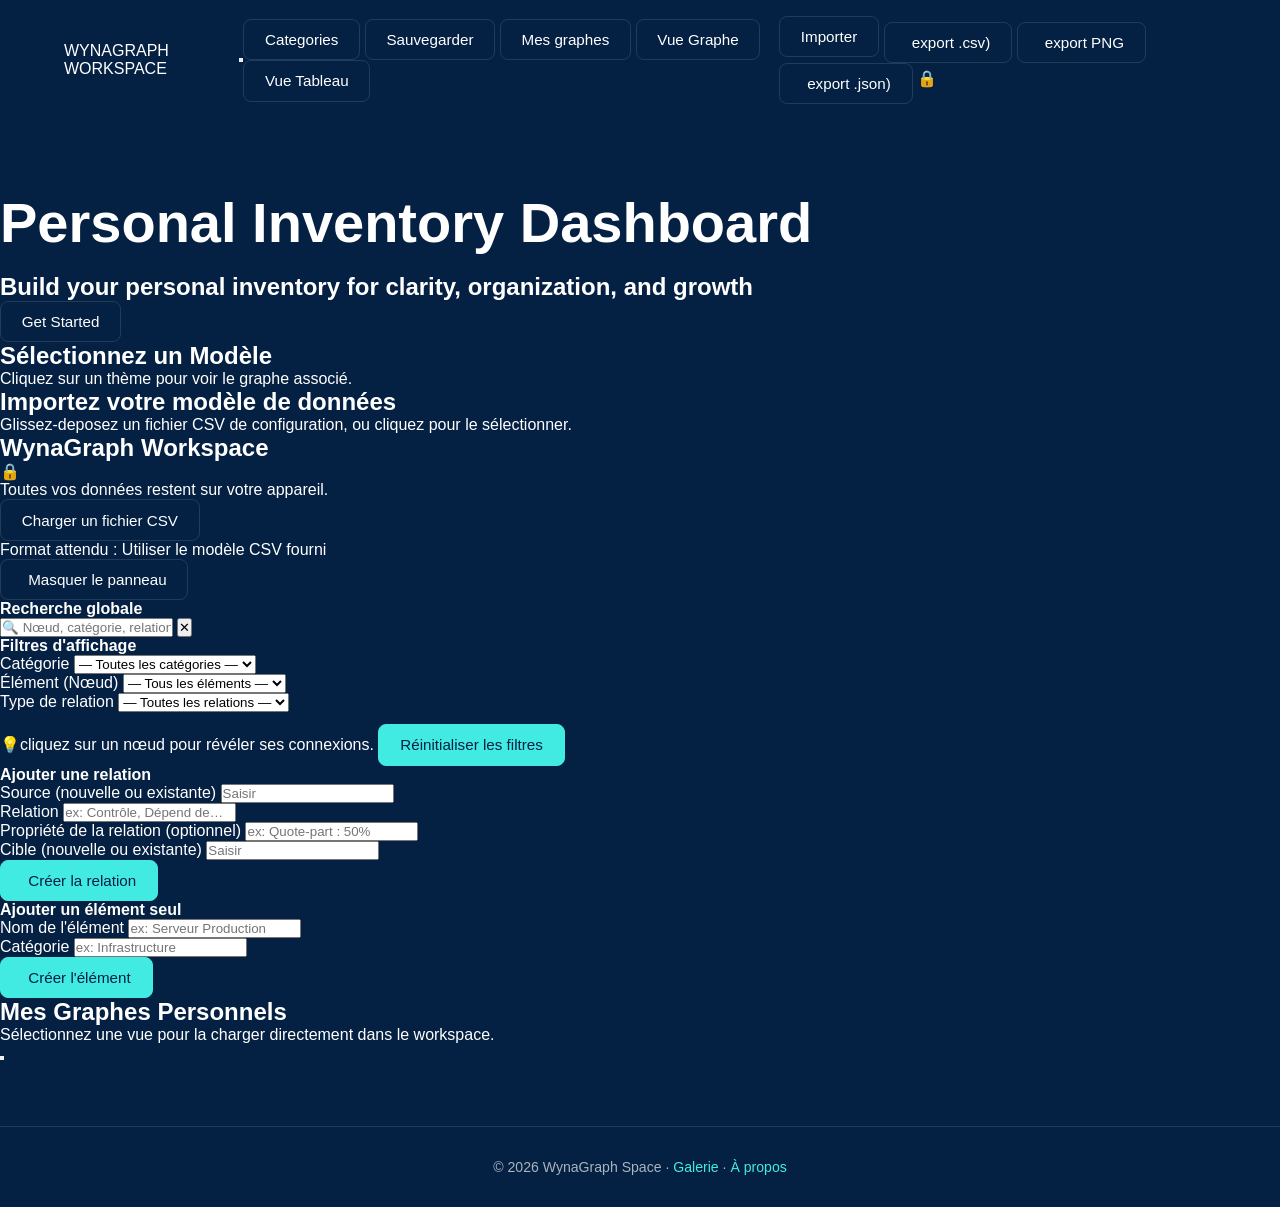
==== index.html @ 60fba0f8 "Add footer with copyright and navigation links Added footer with copyright and links to gallery and " ====
<!DOCTYPE html>
<html lang="fr">
<head>
    <meta charset="UTF-8">
    <meta name="viewport" content="width=device-width, initial-scale=1.0">
    <meta name="author" content="Roselyne Biaou">
    <meta name="description" content="WynaGraph Workspace - Outil de cartographie graphique 100% local. Importez vos fichiers Excel/CSV et visualisez vos connexions en toute confidentialité.">
    <title>Wynapgraph Workspace</title>

    <link rel="stylesheet" href="fontawesome-free-7.2.0-web/css/all.min.css">
    <link rel="stylesheet" href="styles.css">
    <link rel="icon" href="data:,">
</head>

<body>
  <datalist id="dl-source"></datalist>
  <datalist id="dl-target"></datalist>
  <datalist id="dl-relation"></datalist>
  <input type="file" id="file-input" accept=".csv" style="display: none;">

    <header>
        <nav class="nav">
            <div class="nav-group">
                <a href="#welcome" class="logo">WYNAGRAPH <span>WORKSPACE</span></a>
            </div>
            <button class="nav-hamburger" id="nav-hamburger" aria-label="Menu">
                <i class="fa-solid fa-bars"></i>
            </button>
            <div class="nav-group" id="nav-links">
                <a href="#categories" class=" btn btn-nav">Categories</a>
                <button id="btn-save-view" class=" btn btn-nav">Sauvegarder
                </button>
                <a href="#saved-views" class=" btn btn-nav">Mes graphes
                </a>
                <a href="#workspace"  id="#switch-view" class="btn btn-nav">
                <span>Vue Graphe</span></a>
                <a href="#table"  id="#switch-view" class="btn btn-nav">
                <span>Vue Tableau</span></a>
                
            </div>
            <div class="nav-group" id="nav-actions">
                <a href="#import"  class=" btn btn-cta">Importer</a>
                <button class="btn btn-cyan btn-sm" id="btn-export-csv">
                <i class="fa-solid fa-download"></i> export .csv)
                </button>
                <button class="btn btn-cyan btn-sm" onclick="exportGraphImage('png')">
                  <i class="fa-solid fa-image"></i> export PNG
                </button>
                <button class="btn btn-cyan btn-sm" id="btn-export-json">
                <i class="fa-solid fa-file-code"></i>export .json)
                </button>
                <span class="badge-local">🔒</span> 
            </div>            
        </nav>
    </header>

    <main>
       <div id="page-container"> 
        <section id="welcome"> 
            <h1 class="titre">Personal Inventory Dashboard</h1>
            <h2 class="sous_titre">Build your personal inventory for clarity, organization, and growth</h2>
            <form class="welcome_form">
              <button type="button" class=" btn btn-cta" onclick= "window.location.href='#categories';">Get Started</button>
            </form>
        </section>
        <section id="categories"> 
            <div class="header_categories">
             <h2 class="titre">Sélectionnez un <span>Modèle</span></h2>
             <p class="sous_titre">Cliquez sur un thème pour voir le graphe associé.</p>
            </div>
            <div id="RG_categories">
             <div id="grid-preset-container" class="grid-container" ></div>
            </div>    
        </section>
        <section id="import" > 
            <div class="header_import">
                <h2 class="titre">Importez votre <span>modèle de données</span></h2>
                <p class="sous_titre">Glissez-deposez un fichier CSV de configuration, ou cliquez pour le sélectionner.</p>
            </div>
            <div id="drop-zone" >
                <h2>WynaGraph Workspace</h2>
                <span class="badge-local">🔒</span> 
                <p>Toutes vos données restent sur votre appareil.</p>
                <button class=" btn btn-cta" onclick="document.getElementById('file-input').click()">Charger un fichier CSV</button>
                <br>
                <p class="hint">Format attendu : Utiliser le modèle CSV fourni</p>
            </div>
        </section> 
        <section id="workspace"> 

     
            <div class="panel-left" id="panel-left">
              <button id="toggle-panel-btn" class="btn btn-cyan btn-sm">
              <i class="fa-solid fa-bars-staggered"></i> Masquer le panneau
              </button>
              <div class="panel">
                <h4>Recherche globale</h4>
                <div class="search-wrapper">
                  <input type="text" id="search-global" class="form-control" 
                        placeholder="🔍 Nœud, catégorie, relation...">
                  <button id="search-clear" onclick="resetSearch()">✕</button>
                </div>
              
  
              </div>
              <div id="sidebar">
              <h3 id="side-title" class="texte1"></h3>
              <div id="sidebar-body"></div>
               </div>
 
              <div class="panel">
                <h4>Filtres d'affichage</h4>
                <div class="form-group">
                  <label for="f-cat">Catégorie</label>
                  <select id="f-cat" class="form-control">
                    <option value="">— Toutes les catégories —</option>
                  </select>
                </div>
                <div class="form-group">
                  <label for="f-node">Élément (Nœud)</label>
                  <select id="f-node" class="form-control" >
                    <option value="">— Tous les éléments —</option>
                  </select>
                </div>
                <div class="form-group">
                  <label for="f-rel">Type de relation</label>
                  <select id="f-rel" class="form-control" >
                    <option value="">— Toutes les relations —</option>
                  </select>
                </div>
                <span class="info-text">💡cliquez sur un nœud pour révéler ses connexions.</span>
                <button class="btn btn-primary btn-full" style="margin-top:12px;" onclick="resetFilters()">
                  Réinitialiser les filtres
                </button>
              </div>
            
  
              <div class="panel">
                <h4>Ajouter une relation</h4>
                <div class="form-group">
                  <label for="add-src">Source (nouvelle ou existante)</label>
                  <input type="text" id="add-src" class="form-control" list="dl-source" placeholder="Saisir ">
                </div>
                <div class="form-group">
                  <label for="add-rel">Relation</label>
                  <input type="text" id="add-rel" class="form-control" list="dl-relation" placeholder="ex: Contrôle, Dépend de…">
                </div>
                <div class="form-group">
                  <label for="add-prop-rel">Propriété de la relation (optionnel)</label>
                  <input type="text" id="add-prop-rel" class="form-control" placeholder="ex: Quote-part : 50%">
                </div>
                <div class="form-group">
                  <label for="add-tgt">Cible (nouvelle ou existante)</label>
                  <input type="text" id="add-tgt" class="form-control" list="dl-target" placeholder="Saisir">
                </div>
                <button class="btn btn-primary btn-full" onclick="createRelation()">
                  <i class="fa-solid fa-plus"></i> Créer la relation
                </button>
              </div>

              <div class="panel">
                <h4>Ajouter un élément seul</h4>
                <div class="form-group">
                  <label for="add-node-name">Nom de l'élément</label>
                  <input type="text" id="add-node-name" class="form-control" placeholder="ex: Serveur Production">
                </div>
                <div class="form-group">
                  <label for="add-node-cat">Catégorie</label>
                  <input type="text" id="add-node-cat" class="form-control" placeholder="ex: Infrastructure">
                </div>
                <button class="btn btn-primary btn-full" onclick="createNode()">
                  <i class="fa-solid fa-plus"></i> Créer l'élément
                </button>
              </div>     
              </div>
          
            <div id="graph-container"></div>          
        </section>
          
          
        <section id="table" class="data-table">
        </section>
        <section id="saved-views">
          <div class="header_saves-views">
            <h2 class="titre"><i class="fa-solid fa-folder-open"></i> Mes Graphes<span> Personnels</span></h2>
            <p class="sous_titre">Sélectionnez une vue pour la charger directement dans le workspace.</p>
          </div>
          <div id="saved-graphs">
             <div id="grid-user-container" class="grid-container" ></div>
          </div>
        </section>
       </div> 
        
  
                <dialog id="paywall-modal" class="modal-overlay">
                    <div class="modal-content panel-glass">
                        <i class="fa-solid fa-crown"></i>
                        <h3>Document modèle Requis</h3>
                        <p>Importez un fichier CSV/Excel pour générer une cartographie sur mesure.</p>
                        
                        <a href="#import"  class="btn btn-cta" id="btn-close-trigger">🚀 Importer un fichier    
                        </a>
                        <a href="#categories" class="btn btn-cta" id="btn-return-trigger">Retour à la démo</a>
                    </div>
                </dialog> 
                <!-- Overlay drawer mobile -->
                <div class="drawer-overlay" id="drawer-overlay"></div>

                <!-- Bouton flottant mobile -->
                <button id="btn-open-panel" aria-label="Ouvrir le panneau">
                  <i class="fa-solid fa-sliders"></i>
                </button>
    </main>
       
    <footer>
    © 2026 WynaGraph Space ·
    <a href="https://mydigitalboards.github.io/Wynagraph_Space/galerie.html" style="color:var(--cyan)">Galerie</a> ·
    <a href="https://mydigitalboards.github.io/Wynagraph_Space/a-propos.html" style="color:var(--cyan)">À propos</a>
  </footer>
    <div id="toast"></div>
    <script type="text/javascript" src="vis-network.min.js"></script>
    <script src="Sortable.min.js"></script>
    <script src="templates.js"></script>
    <script src="app.js" defer></script>
    
</body>
</html>
---- styles.css ----
/* WynaGraph — vanilla CSS */
:root {
  --background: #042042;
  --foreground: #ffffff;
  --surface: rgba(29, 54, 85, 0.6);
  --tile: #142a45;
  --cyan: #42ebe2;
  --accent: #0dbac1;
  --muted: #1d3655;
  --muted-foreground: #aab4c0;
  --border: rgba(255, 255, 255, 0.12);
  --glow-cyan: 0 0 14px 2px rgba(66, 235, 226, 0.4);
  --shadow-tile: 0 8px 32px rgba(0, 0, 0, 0.4);
  --gradient-hero: radial-gradient(ellipse at 20% 0%, rgba(66, 235, 226, 0.15), transparent 50%),
    radial-gradient(ellipse at 80% 100%, rgba(13, 186, 193, 0.12), transparent 50%);
}

* { box-sizing: border-box; margin: 0; padding: 0; }
html, body {
  background: var(--background);
  color: var(--foreground);
  font-family: "Inter", -apple-system, BlinkMacSystemFont, sans-serif;
  -webkit-font-smoothing: antialiased;
  min-height: 100%;
}
a { color: inherit; text-decoration: none; }
img { max-width: 100%; display: block; }

/* Header */
.site-header {
  position: fixed; top: 0; left: 0; right: 0; z-index: 50;
  background: rgba(4, 32, 66, 0.85);
  backdrop-filter: blur(12px);
  border-bottom: 1px solid var(--border);
  box-shadow: 0 1px 0 rgba(62, 217, 222, 0.15);
}
.nav {
  max-width: 1200px; margin: 0 auto;
  padding: 1rem 1.5rem;
  display: flex; align-items: center; justify-content: space-between;
}
.brand { font-weight: 600; letter-spacing: 0.02em; font-size: 1.1rem; }
.brand .dot { color: var(--cyan); }
.nav-links { display: flex; gap: 1.5rem; font-size: 0.9rem; color: var(--muted-foreground); }
.nav-links a:hover { color: var(--cyan); }

main { padding-top: 4.5rem; }

/* Hero */
.hero {
  background: var(--gradient-hero);
  padding: 5rem 1.5rem 3rem;
  text-align: center;
}
.hero-inner { max-width: 900px; margin: 0 auto; }
.eyebrow {
  display: inline-block;
  font-size: 0.75rem; text-transform: uppercase; letter-spacing: 0.2em;
  color: var(--cyan); margin-bottom: 1.2rem;
}
h1 {
  font-size: clamp(2rem, 5vw, 3.5rem);
  font-weight: 600; line-height: 1.1; margin-bottom: 1.2rem;
}
h1 .accent { color: var(--cyan); }
.lead {
  font-size: 1.1rem; color: var(--muted-foreground);
  max-width: 640px; margin: 0 auto 2rem;
}
.btns { display: flex; gap: 0.8rem; justify-content: center; flex-wrap: wrap; }
.btn {
  display: inline-flex; align-items: center; gap: 0.4rem;
  padding: 0.7rem 1.3rem; border-radius: 8px;
  font-size: 0.95rem; font-weight: 500;
  border: 1px solid var(--border); transition: all .2s;
  cursor: pointer; background: transparent; color: var(--foreground);
}
.btn-primary { background: var(--cyan); color: #042042; border-color: var(--cyan); }
.btn-primary:hover { box-shadow: var(--glow-cyan); transform: translateY(-1px); }
.btn-ghost:hover { border-color: var(--cyan); color: var(--cyan); }

/* Sections */
.section { max-width: 1200px; margin: 0 auto; padding: 4rem 1.5rem; }
.section-title { font-size: 1.8rem; font-weight: 600; margin-bottom: 0.5rem; }
.section-sub { color: var(--muted-foreground); margin-bottom: 2rem; }

/* Grid */
.grid {
  display: grid; gap: 1.25rem;
  grid-template-columns: repeat(auto-fill, minmax(320px, 1fr));
}
.card {
  background: var(--surface);
  border: 1px solid var(--border);
  border-radius: 14px;
  overflow: hidden;
  transition: all .25s;
  display: flex; flex-direction: column;
}
.card:hover {
  border-color: rgba(66, 235, 226, 0.5);
  box-shadow: var(--shadow-tile), var(--glow-cyan);
  transform: translateY(-2px);
}
.card-thumb { height: 200px; background: var(--tile); position: relative; }
.card-body { padding: 1.2rem 1.3rem 1.4rem; }
.card-cat {
  font-size: 0.7rem; text-transform: uppercase; letter-spacing: 0.15em;
  color: var(--cyan); margin-bottom: 0.4rem;
}
.card-title { font-size: 1.15rem; font-weight: 600; margin-bottom: 0.4rem; }
.card-desc { color: var(--muted-foreground); font-size: 0.92rem; line-height: 1.5; }

/* Detail page */
.detail-grid {
  display: grid;
  grid-template-columns: 1fr 320px;
  gap: 1.5rem;
}
@media (max-width: 900px) { .detail-grid { grid-template-columns: 1fr; } }
.graph-frame {
  background: var(--tile);
  border: 1px solid var(--border);
  border-radius: 14px;
  height: 620px;
  overflow: hidden;
  position: relative;
}
.sidebar {
  background: var(--surface);
  border: 1px solid var(--border);
  border-radius: 14px;
  padding: 1.3rem;
  font-size: 0.92rem;
}
.sidebar h3 { font-size: 1rem; margin-bottom: 0.8rem; color: var(--cyan); }
.sidebar ul { list-style: none; }
.sidebar li {
  padding: 0.5rem 0;
  border-bottom: 1px solid var(--border);
  color: var(--muted-foreground);
}
.sidebar li:last-child { border-bottom: none; }
.stats { display: flex; gap: 1.5rem; margin-top: 1rem; color: var(--muted-foreground); font-size: 0.88rem; }
.stats strong { color: var(--foreground); display: block; font-size: 1.4rem; }

/* About / readme */
.readme h2 { font-size: 1.4rem; margin: 2.2rem 0 0.8rem; color: var(--cyan); }
.readme p { color: var(--muted-foreground); line-height: 1.7; margin-bottom: 1rem; }
.readme ul { margin: 0 0 1rem 1.5rem; color: var(--muted-foreground); line-height: 1.8; }
.steps { display: grid; gap: 1rem; grid-template-columns: repeat(auto-fit, minmax(240px, 1fr)); margin: 1.5rem 0; }
.step {
  background: var(--surface); border: 1px solid var(--border); border-radius: 12px;
  padding: 1.2rem;
}
.step-num {
  display: inline-block; width: 32px; height: 32px; border-radius: 50%;
  background: var(--cyan); color: #042042; font-weight: 600;
  text-align: center; line-height: 32px; margin-bottom: 0.6rem;
}
table.fmt {
  width: 100%; border-collapse: collapse; margin: 1rem 0;
  background: var(--surface); border-radius: 8px; overflow: hidden;
}
table.fmt th, table.fmt td {
  padding: 0.7rem 1rem; text-align: left; border-bottom: 1px solid var(--border);
  font-size: 0.92rem;
}
table.fmt th { background: var(--muted); color: var(--cyan); }
table.fmt td { color: var(--muted-foreground); }

/* Footer */
footer {
  border-top: 1px solid var(--border);
  margin-top: 4rem; padding: 2rem 1.5rem;
  text-align: center; color: var(--muted-foreground); font-size: 0.88rem;
}

.back-link { color: var(--cyan); font-size: 0.9rem; display: inline-block; margin-bottom: 1rem; }
.back-link:hover { text-decoration: underline; }
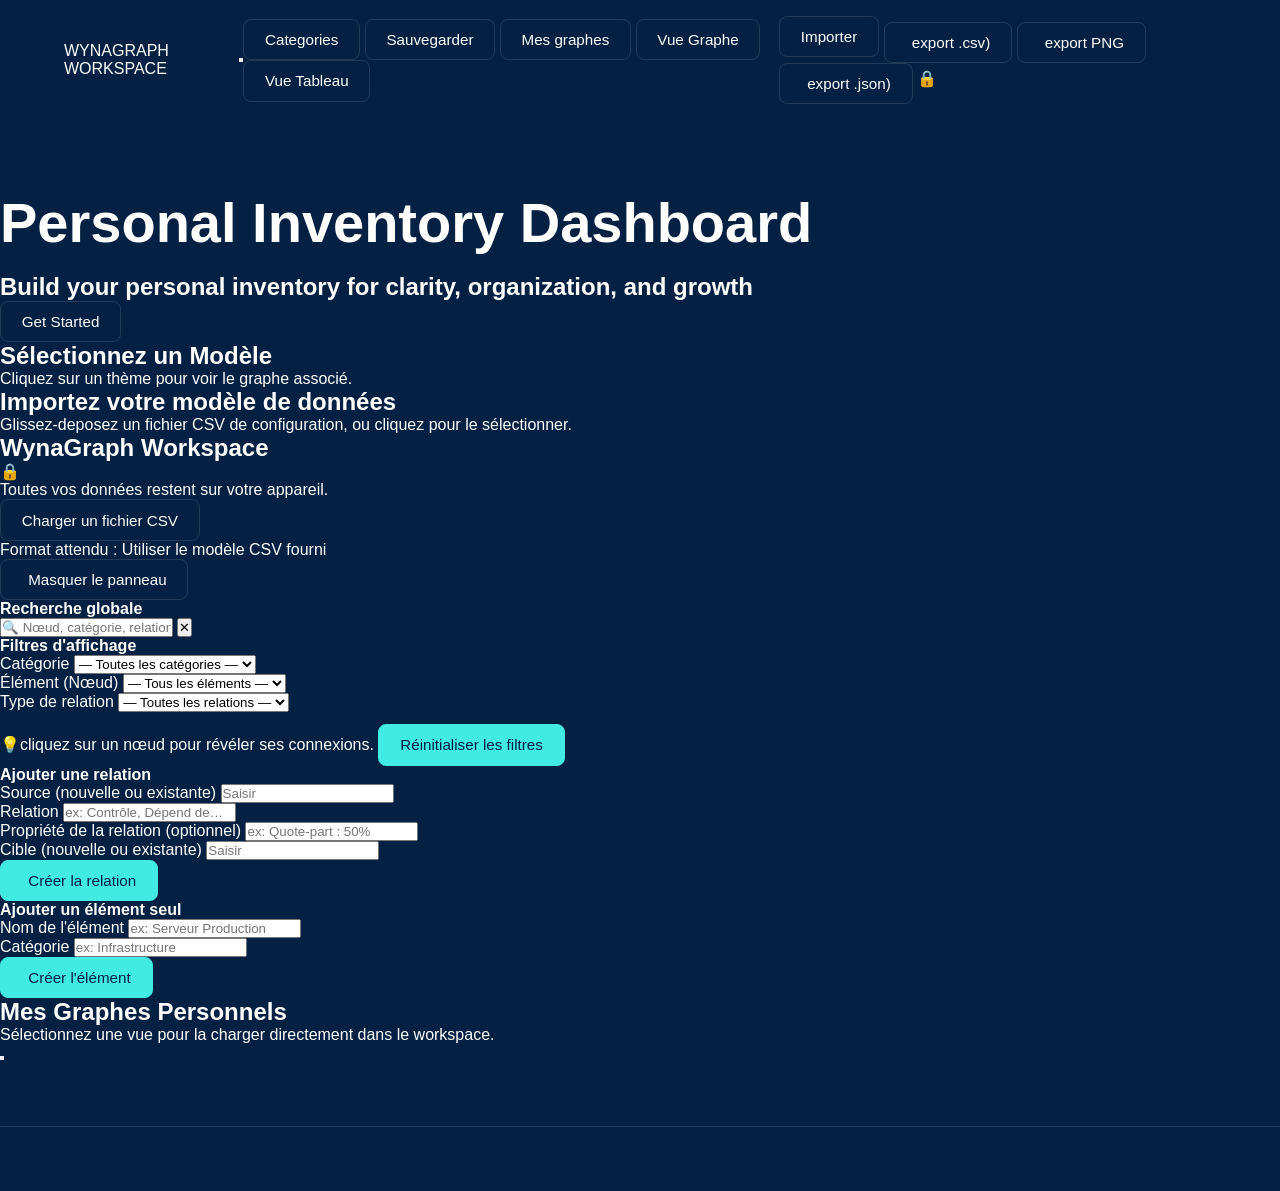
==== commit c3e77608: "Update index.html" ====
--- a/index.html
+++ b/index.html
@@ -213,9 +213,6 @@
     </main>
        
     <footer>
-    © 2026 WynaGraph Space ·
-    <a href="https://mydigitalboards.github.io/Wynagraph_Space/galerie.html" style="color:var(--cyan)">Galerie</a> ·
-    <a href="https://mydigitalboards.github.io/Wynagraph_Space/a-propos.html" style="color:var(--cyan)">À propos</a>
   </footer>
     <div id="toast"></div>
     <script type="text/javascript" src="vis-network.min.js"></script>
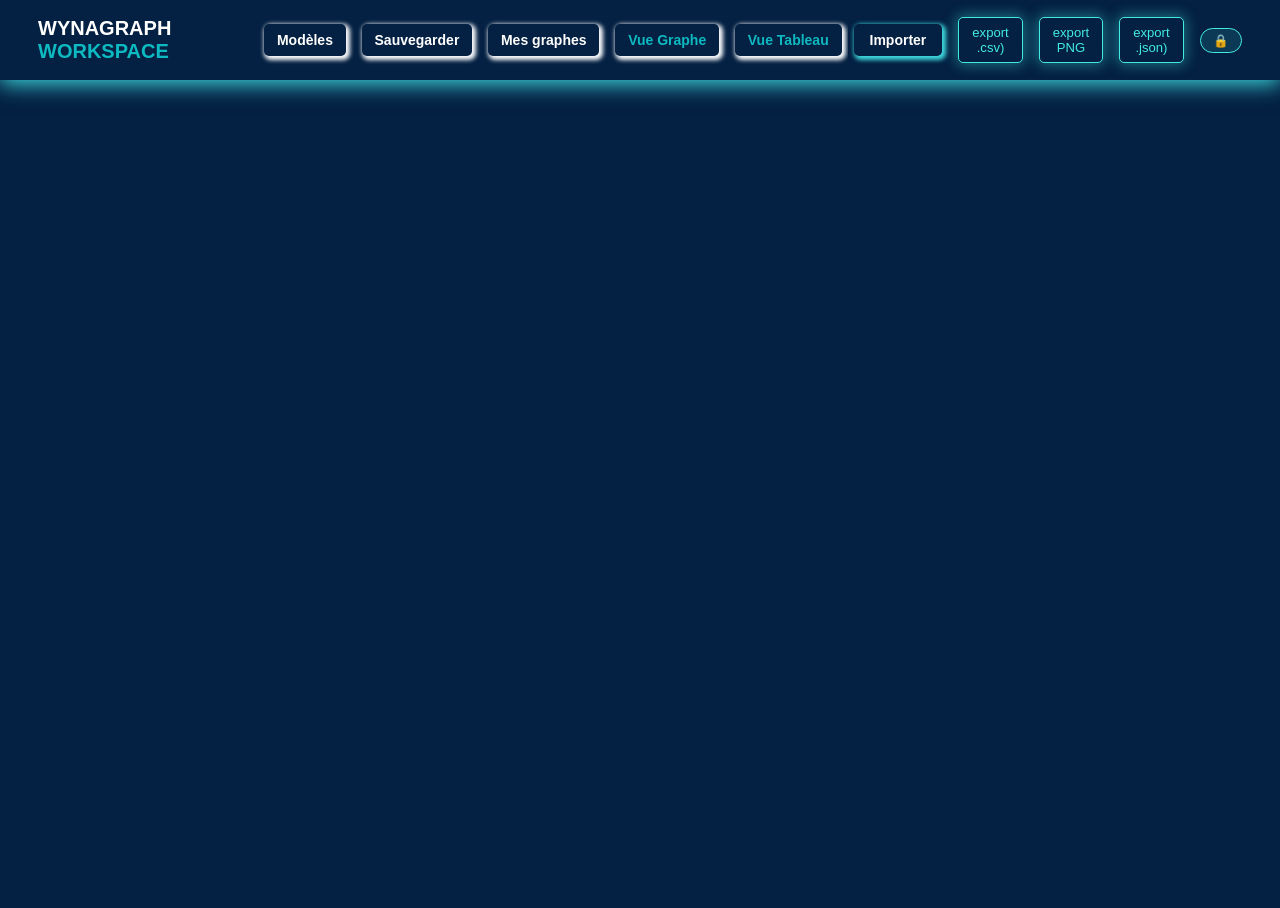
==== commit f4eabe69: "Fix : Panel left section visibility" ====
--- a/index.html
+++ b/index.html
@@ -27,7 +27,7 @@
                 <i class="fa-solid fa-bars"></i>
             </button>
             <div class="nav-group" id="nav-links">
-                <a href="#categories" class=" btn btn-nav">Categories</a>
+                <a href="#categories" class=" btn btn-nav">Modèles</a>
                 <button id="btn-save-view" class=" btn btn-nav">Sauvegarder
                 </button>
                 <a href="#saved-views" class=" btn btn-nav">Mes graphes
@@ -100,13 +100,11 @@
                         placeholder="🔍 Nœud, catégorie, relation...">
                   <button id="search-clear" onclick="resetSearch()">✕</button>
                 </div>
-              
-  
               </div>
               <div id="sidebar">
-              <h3 id="side-title" class="texte1"></h3>
-              <div id="sidebar-body"></div>
-               </div>
+               <h3 id="side-title" class="texte1"></h3>
+               <div id="sidebar-body"></div>
+              </div>
  
               <div class="panel">
                 <h4>Filtres d'affichage</h4>
@@ -134,7 +132,6 @@
                 </button>
               </div>
             
-  
               <div class="panel">
                 <h4>Ajouter une relation</h4>
                 <div class="form-group">
@@ -213,7 +210,8 @@
     </main>
        
     <footer>
-  </footer>
+     
+    </footer>
     <div id="toast"></div>
     <script type="text/javascript" src="vis-network.min.js"></script>
     <script src="Sortable.min.js"></script>
--- a/styles.css
+++ b/styles.css
@@ -1,180 +1,1072 @@
-/* WynaGraph — vanilla CSS */
-:root {
-  --background: #042042;
-  --foreground: #ffffff;
-  --surface: rgba(29, 54, 85, 0.6);
-  --tile: #142a45;
-  --cyan: #42ebe2;
-  --accent: #0dbac1;
-  --muted: #1d3655;
-  --muted-foreground: #aab4c0;
-  --border: rgba(255, 255, 255, 0.12);
-  --glow-cyan: 0 0 14px 2px rgba(66, 235, 226, 0.4);
-  --shadow-tile: 0 8px 32px rgba(0, 0, 0, 0.4);
-  --gradient-hero: radial-gradient(ellipse at 20% 0%, rgba(66, 235, 226, 0.15), transparent 50%),
-    radial-gradient(ellipse at 80% 100%, rgba(13, 186, 193, 0.12), transparent 50%);
-}
-
-* { box-sizing: border-box; margin: 0; padding: 0; }
-html, body {
-  background: var(--background);
-  color: var(--foreground);
-  font-family: "Inter", -apple-system, BlinkMacSystemFont, sans-serif;
-  -webkit-font-smoothing: antialiased;
-  min-height: 100%;
-}
-a { color: inherit; text-decoration: none; }
-img { max-width: 100%; display: block; }
-
-/* Header */
-.site-header {
-  position: fixed; top: 0; left: 0; right: 0; z-index: 50;
-  background: rgba(4, 32, 66, 0.85);
-  backdrop-filter: blur(12px);
-  border-bottom: 1px solid var(--border);
-  box-shadow: 0 1px 0 rgba(62, 217, 222, 0.15);
-}
-.nav {
-  max-width: 1200px; margin: 0 auto;
-  padding: 1rem 1.5rem;
-  display: flex; align-items: center; justify-content: space-between;
-}
-.brand { font-weight: 600; letter-spacing: 0.02em; font-size: 1.1rem; }
-.brand .dot { color: var(--cyan); }
-.nav-links { display: flex; gap: 1.5rem; font-size: 0.9rem; color: var(--muted-foreground); }
-.nav-links a:hover { color: var(--cyan); }
-
-main { padding-top: 4.5rem; }
-
-/* Hero */
-.hero {
-  background: var(--gradient-hero);
-  padding: 5rem 1.5rem 3rem;
-  text-align: center;
-}
-.hero-inner { max-width: 900px; margin: 0 auto; }
-.eyebrow {
-  display: inline-block;
-  font-size: 0.75rem; text-transform: uppercase; letter-spacing: 0.2em;
-  color: var(--cyan); margin-bottom: 1.2rem;
-}
-h1 {
-  font-size: clamp(2rem, 5vw, 3.5rem);
-  font-weight: 600; line-height: 1.1; margin-bottom: 1.2rem;
-}
-h1 .accent { color: var(--cyan); }
-.lead {
-  font-size: 1.1rem; color: var(--muted-foreground);
-  max-width: 640px; margin: 0 auto 2rem;
-}
-.btns { display: flex; gap: 0.8rem; justify-content: center; flex-wrap: wrap; }
-.btn {
-  display: inline-flex; align-items: center; gap: 0.4rem;
-  padding: 0.7rem 1.3rem; border-radius: 8px;
-  font-size: 0.95rem; font-weight: 500;
-  border: 1px solid var(--border); transition: all .2s;
-  cursor: pointer; background: transparent; color: var(--foreground);
-}
-.btn-primary { background: var(--cyan); color: #042042; border-color: var(--cyan); }
-.btn-primary:hover { box-shadow: var(--glow-cyan); transform: translateY(-1px); }
-.btn-ghost:hover { border-color: var(--cyan); color: var(--cyan); }
-
-/* Sections */
-.section { max-width: 1200px; margin: 0 auto; padding: 4rem 1.5rem; }
-.section-title { font-size: 1.8rem; font-weight: 600; margin-bottom: 0.5rem; }
-.section-sub { color: var(--muted-foreground); margin-bottom: 2rem; }
-
-/* Grid */
-.grid {
-  display: grid; gap: 1.25rem;
-  grid-template-columns: repeat(auto-fill, minmax(320px, 1fr));
-}
-.card {
-  background: var(--surface);
-  border: 1px solid var(--border);
-  border-radius: 14px;
-  overflow: hidden;
-  transition: all .25s;
-  display: flex; flex-direction: column;
-}
-.card:hover {
-  border-color: rgba(66, 235, 226, 0.5);
-  box-shadow: var(--shadow-tile), var(--glow-cyan);
-  transform: translateY(-2px);
-}
-.card-thumb { height: 200px; background: var(--tile); position: relative; }
-.card-body { padding: 1.2rem 1.3rem 1.4rem; }
-.card-cat {
-  font-size: 0.7rem; text-transform: uppercase; letter-spacing: 0.15em;
-  color: var(--cyan); margin-bottom: 0.4rem;
-}
-.card-title { font-size: 1.15rem; font-weight: 600; margin-bottom: 0.4rem; }
-.card-desc { color: var(--muted-foreground); font-size: 0.92rem; line-height: 1.5; }
-
-/* Detail page */
-.detail-grid {
-  display: grid;
-  grid-template-columns: 1fr 320px;
-  gap: 1.5rem;
-}
-@media (max-width: 900px) { .detail-grid { grid-template-columns: 1fr; } }
-.graph-frame {
-  background: var(--tile);
-  border: 1px solid var(--border);
-  border-radius: 14px;
-  height: 620px;
-  overflow: hidden;
-  position: relative;
-}
-.sidebar {
-  background: var(--surface);
-  border: 1px solid var(--border);
-  border-radius: 14px;
-  padding: 1.3rem;
-  font-size: 0.92rem;
-}
-.sidebar h3 { font-size: 1rem; margin-bottom: 0.8rem; color: var(--cyan); }
-.sidebar ul { list-style: none; }
-.sidebar li {
-  padding: 0.5rem 0;
-  border-bottom: 1px solid var(--border);
-  color: var(--muted-foreground);
-}
-.sidebar li:last-child { border-bottom: none; }
-.stats { display: flex; gap: 1.5rem; margin-top: 1rem; color: var(--muted-foreground); font-size: 0.88rem; }
-.stats strong { color: var(--foreground); display: block; font-size: 1.4rem; }
-
-/* About / readme */
-.readme h2 { font-size: 1.4rem; margin: 2.2rem 0 0.8rem; color: var(--cyan); }
-.readme p { color: var(--muted-foreground); line-height: 1.7; margin-bottom: 1rem; }
-.readme ul { margin: 0 0 1rem 1.5rem; color: var(--muted-foreground); line-height: 1.8; }
-.steps { display: grid; gap: 1rem; grid-template-columns: repeat(auto-fit, minmax(240px, 1fr)); margin: 1.5rem 0; }
-.step {
-  background: var(--surface); border: 1px solid var(--border); border-radius: 12px;
-  padding: 1.2rem;
-}
-.step-num {
-  display: inline-block; width: 32px; height: 32px; border-radius: 50%;
-  background: var(--cyan); color: #042042; font-weight: 600;
-  text-align: center; line-height: 32px; margin-bottom: 0.6rem;
-}
-table.fmt {
-  width: 100%; border-collapse: collapse; margin: 1rem 0;
-  background: var(--surface); border-radius: 8px; overflow: hidden;
-}
-table.fmt th, table.fmt td {
-  padding: 0.7rem 1rem; text-align: left; border-bottom: 1px solid var(--border);
-  font-size: 0.92rem;
-}
-table.fmt th { background: var(--muted); color: var(--cyan); }
-table.fmt td { color: var(--muted-foreground); }
-
-/* Footer */
-footer {
-  border-top: 1px solid var(--border);
-  margin-top: 4rem; padding: 2rem 1.5rem;
-  text-align: center; color: var(--muted-foreground); font-size: 0.88rem;
-}
-
-.back-link { color: var(--cyan); font-size: 0.9rem; display: inline-block; margin-bottom: 1rem; }
-.back-link:hover { text-decoration: underline; }
+:root 
+{
+    --background: #042042;      
+    --wireframe: #2e588a;  
+    --secondary_900:#0A9196 ;
+    --primaru_700: #1D3655; 
+    --Primary_800:#1D3655;
+    --base_shadow: #FBFCFE;
+    --Primary_contrast:#ffffff;
+    --secondary_700: #3ed9de;
+    --secondary_800:#0dbac1;
+    --color_tile: #142a45d9;
+    --backgroud_tile:#0e2644fa;
+    --font_default: 'Inter', -apple-system, BlinkMacSystemFont, sans-serif;
+    --glow_white: 0px 0px 12px 2px rgba(255, 255, 255, 0.2);
+    --glow_cyan: 0px 0px 14px 2px rgba(66, 235, 226, 0.4);
+    --glass_border: 1px solid rgba(255, 255, 255, 0.12);
+    --color_surface: rgba(29, 54, 85, 0.6); 
+    --color_primary: #364D68;            
+    --color_cyan: #42ebe2;               
+    --color_text_main: #FFFFFF;          
+    --color_text_muted: #AAB4C0;     
+    --color_danger: #e05454;            
+}
+
+
+@font-face {
+  font-family: 'Inter';
+  src: url('fonts/inter-400.woff2') format('woff2');
+  font-weight: 400;
+  font-display: swap;
+}
+@font-face {
+  font-family: 'Inter';
+  src: url('fonts/inter-500.woff2') format('woff2');
+  font-weight: 500;
+  font-display: swap;
+}
+@font-face {
+  font-family: 'Inter';
+  src: url('fonts/inter-700.woff2') format('woff2');
+  font-weight: 700;
+  font-display: swap;
+}
+@font-face {
+  font-family: 'Inter';
+  src: url('webfonts/fa-solid-900.woff2') format('woff2');
+  font-weight: 900;
+  font-display: normal;
+}
+
+html {
+  height: 100%;
+  margin: 0;
+  scroll-behavior: smooth;
+  background-color: #042042;
+  font-family: var(--font_default);
+  font-style: var(--color_text_main);
+}
+
+body {
+    display: flex;
+    flex-direction: column;
+}
+
+/* Le main prend tout l'espace disponible */
+main {
+    flex: 1;
+    display: flex;
+    flex-direction: column;
+}
+
+h3 {
+  font-family: var(--font_default);
+  font-size: 16px;
+  color: #ffffff;
+}
+
+/* BARRE DE NAVIGATION */
+.nav {
+  position: fixed;  
+  top: 0;              
+  left: 0;
+  display: flex;
+  flex-direction: row;
+  justify-content: space-between; 
+  align-items: center;
+  min-height: clamp(60px, 8vh, 80px);
+  width: 100%;
+  box-sizing: border-box;
+  padding: 0 clamp(8px, 3vw, 32px); 
+  box-shadow: 0 4px 20px  var(--secondary_700); 
+  background-color: var(--background);
+  z-index:999;
+}
+
+.nav-group{
+  display: flex;
+  flex-direction: row;  
+  justify-content: left;
+  align-self: flex-start; 
+  align-items: center;
+  height: 80px;
+  padding: 0px 6px;
+  gap: 16px;
+  background-color:var(--background);
+  box-sizing: border-box;
+}
+
+.logo {
+  font-family:var(--font_default);
+  font-size: clamp(14px, 2vw, 20px);
+  font-weight: 700;                 
+  color: #FFFFFF;                  
+  cursor: pointer;                 
+  user-select: none;                
+  text-decoration: none; 
+}
+
+.sidebar {
+  position: relative; 
+  top: 96px;      
+  right: 0px;   
+  width: 300px; 
+  bottom: 20px;    
+  background: rgba(20, 42, 69, 0.95); 
+  border: 1px solid rgba(255, 255, 255, 0.12); 
+  border-radius: 12px;
+  padding: 1.5rem; 
+  box-shadow: 0 10px 30px rgba(0,0,0,0.5); 
+  backdrop-filter: blur(15px);
+  transition: right 0.3s ease-in-out; 
+  z-index: 8;   
+  display: flex; 
+  flex-direction: column;
+}
+
+.sidebar.open { 
+  right: 16px;
+}
+    .sidebar-body { flex: 0; overflow-y: visible; overflow-x: hidden; margin-top: 16px; color: #ffffff; box-sizing: border-box; }
+    .sidebar-body::-webkit-scrollbar { width: 3px; }
+    .sidebar-body::-webkit-scrollbar-thumb { background: rgba(66,235,226,.3); border-radius: 3px; }
+    .sidebar-close { position: absolute; top: 16x; right: 16px; background: none; border: 0; color: var(--color_muted); font-size: 1.2rem; cursor: pointer; transition: color .2s; }
+    .sidebar-close:hover { color: #fff; }
+
+    /* Champs d'édition sidebar */
+    .sidebar-edit-input {
+      width: calc(100vh);
+      background: rgba(4,32,66,.75);
+      border: 1px solid rgba(255,255,255,.18);
+      border-radius: 5px;
+      padding: 8px 11px;
+      color: #fff;
+      font-family: var(--font);
+      font-size: .88rem;
+      margin-bottom: 10px;
+      transition: border-color .2s;
+      box-sizing: border-box;
+    }
+    .sidebar-edit-input:focus { border-color: var(--color_cyan); outline: none; }
+    textarea.sidebar-edit-input { resize: vertical; min-height: 90px; }
+    .prop-label { font-size: .72rem; color: var(--color_muted); display: block; margin-bottom: 5px; text-transform: uppercase; letter-spacing: .05em; }
+
+  
+.property-badge { 
+  background: rgba(255,255,255,0.05); 
+  border: 1px solid rgba(255,255,255,0.1); 
+  padding: 8px 12px; 
+  border-radius: 6px; 
+  margin-bottom: 8px; 
+  font-size: 0.85rem; 
+  line-height: 1.4; 
+}
+
+#page-container {
+  position:relative;
+  width: 100%;
+  height:calc(100vh - 80px);
+  z-index: 2;
+  overflow-y: visible;
+  display: flex;
+  flex-direction: column;
+  align-items: center;
+  justify-content: flex-start;
+  gap: clamp(24px, 4vw, 48px);
+  box-sizing: border-box;
+  padding: clamp(8px, 2vw, 24px);
+  background-color:var(--background); 
+  margin-top: 80px;
+  min-width: 320px;
+
+}
+
+#welcome {
+  display: flex;
+  flex-direction: column;
+  justify-content:flex-start; 
+  align-items: center;   
+  align-self: center;          
+  margin: 0 auto;                
+  min-width: 0px;     
+  max-width: 960px;    
+  height: auto;                
+  margin-top: 0px; 
+  box-sizing: border-box;      
+  padding: 48px 32px;              
+  background-color: var(--background);
+  }
+.welcome_form {
+  display: flex;
+  flex-direction: row;      
+  flex-wrap: wrap;         
+  gap: 16px;               
+  justify-content: center;
+  width: 100%;
+  margin: 48px 0px 0px 0px;
+}
+.input_welcome {
+  font-family:var(--font_default);
+  font-size: 14px;
+  padding: 8px 8px;
+  border-radius: 6px;
+  background: var(--Primary_contrast);
+  color:var(--background_wireframe);
+  min-width: 200px;
+  height: 32px ;
+  border: none;                   
+  box-shadow: 2px 2px 4px 2px var(--secondary_900);
+  }
+
+#saved-views {
+    flex: 1; 
+    display: flex; 
+    flex-direction: column; 
+    align-self: center;
+    max-width: 1280px;
+    align-items: center;
+    margin: 40px auto 32px auto;
+    position:relative;
+    width: 100%;
+    box-sizing: border-box;
+    height: fit-content; 
+    overflow: visible ;
+    }
+
+#categories {
+    flex: 1; 
+    display: flex; 
+    flex-direction: column; 
+    align-self: center;
+    max-width: 1280px;
+    align-items: center;
+    margin: 40px auto 32px auto;
+    position:relative;
+    width: 100%;
+    box-sizing: border-box;
+    height: fit-content; 
+    overflow: visible ;
+    }
+#RG_categories {
+  flex: 1;
+  display: flex; 
+  flex-direction: column;
+  width: 100%;
+  align-items: center;
+  max-width: 960px; 
+  min-width: 320px;
+  overflow:visible ;
+  margin:0;
+  padding-bottom: 40px ;
+  box-sizing: border-box;
+  text-align: center;
+  height: auto ;  
+  justify-content: center;
+}
+#saved-graphs  {
+  flex: 1;
+  display: flex; 
+  flex-direction: column;
+  width: 100%;
+  align-items: center;
+  max-width: 960px; 
+  min-width: 320px;
+  overflow:visible ;
+  margin: auto;
+  padding: 24px ;
+  box-sizing: border-box;
+  text-align: center;
+  height: auto ;
+}
+.grid-container {
+  display: grid;
+  grid-template-columns: repeat(auto-fill, minmax(240px, 240px)); 
+  gap: clamp(10px, 2vw, 20px);
+  width: 100%; 
+  max-width: 960px;
+  justify-items: center;
+  align-items: start; 
+  justify-content:center;
+  z-index: 10;
+  padding-bottom: 40px;
+  margin: 0 auto;
+}
+.preset-tile, .cta-premium-tile {
+  background: #0e2644fa; 
+  border: 1px solid rgba(255, 255, 255, 0.05);
+  border-radius: 12px;
+  padding: 40px 20px; 
+  display: flex;
+  flex-direction: column;
+  align-items: center;
+  justify-content: center;
+  transition: transform 0.2s ease, border-color 0.2s ease;
+}
+.preset-tile:hover {
+  transform: translateY(-5px); 
+  border-color: var(--secondary_700);
+  box-shadow: 0 0 15px rgba(0, 242, 254, 0.15);
+}
+.cta-premium-tile {
+  border: 2px dashed rgba(0, 242, 254, 0.3);
+}
+.cta-premium-tile:hover {
+  border-style: solid;
+  border-color: var(--secondary_700);
+}
+.tile-card {
+      background: var(--color_tile); 
+      border: var(--glass_border); 
+      border-radius: 8px;
+      height: 200px; 
+      width: 240px;
+      aspect-ratio: 1 / 1; 
+      padding: 24px; 
+      position: relative; 
+      overflow: hidden;
+      display: flex; 
+      flex-direction: column; 
+      align-items: center; 
+      justify-content: center;
+      text-align: center; 
+      cursor: pointer; 
+      backdrop-filter: blur(8px);
+      transition: transform 0.25s, border-color 0.25s, box-shadow 0.25s;
+      box-sizing: border-box;
+    }
+    .tile-card:hover { transform: translateY(-4px); border-color: var(--color_cyan); box-shadow: var(--glow_cyan); }
+    .tile-icon { font-size: 2.2rem; color: var(--color_cyan); margin-bottom: 8px; }
+    .tile-title { font-size: clamp(1.4rem, 4vw, 2.5rem); font-weight: 500; color: var(--color_text_main); }
+    .tile-card:hover .tile-overlay { opacity: 1; }
+    .tile-card.tile-add { border-style: dashed; opacity: 0.4; cursor: not-allowed; }
+
+.tile-card .tile-overlay {
+  position: absolute;
+  top: 0;
+  left: 0;
+  width: 100%;
+  height: 100%;
+  background: rgba(14, 38, 68, 0.98);
+  padding: 16px;
+  box-sizing: border-box;
+ 
+  display: flex;
+  flex-direction: column;
+  justify-content: center;
+  align-items: center;
+  
+  opacity: 0;
+  pointer-events: none;
+  transition: opacity 0.3s ease-in-out;
+}
+
+.tile-card:hover .tile-overlay {
+  opacity: 1;
+}
+
+.tile-card .tile-overlay .tile-desc {
+  font-size: clamp(1.2rem, 3vw, 1rem);
+  line-height: 1.4;
+  color: #FFFFFF;
+  text-align: center;
+  width: 100%;
+  
+  margin: 0;
+  padding: 0;
+}
+
+.modal-overlay {
+      position: fixed; 
+      top: 0; 
+      left: 0; 
+      width: 90%; 
+    
+      height: 100%;
+      background: rgba(2, 11, 22, 0.85); 
+      backdrop-filter: blur(10px);
+      -webkit-backdrop-filter: blur(8px);
+      display: flex; 
+      justify-content: center; 
+      align-items: center; 
+      z-index: 2000;
+      opacity: 0;
+      pointer-events: none;
+      transition: opacity 0.3s ease-in-out;
+    }
+
+.modal-overlay.active {
+  opacity: 1;
+  pointer-events: auto;
+}
+
+    .modal-content.panel-glass { 
+      width: 420px; 
+      text-align: center; 
+      padding: 2.5rem 2rem; 
+      box-shadow: var(--glow_cyan); 
+      display: flex;
+      flex-direction: column;
+      gap: 20px;
+    }
+
+    .modal-content i { font-size: 3rem; color:#FFD700;; margin-bottom: 15px; }
+    .modal-content h3 { font-size: 1.4rem; margin-bottom: 10px; color: #FBFCFE; }
+    .modal-content p { color: var(--base_shadow); font-size: 0.95rem; margin-bottom: 25px; line-height: 1.5; }
+
+
+.panel-glass {
+      background: rgba(20, 42, 69, 0.95); border: var(--glass_border);
+      border-radius: 12px; padding: 1.5rem; box-shadow: 0 10px 25px rgba(0,0,0,0.4); backdrop-filter: blur(10px);
+    }
+    .panel-glass h4 { margin: 0 0 15px 0; color: var(--color_cyan); font-size: 0.9rem; text-transform: uppercase; letter-spacing: 0.05em; border-bottom: 1px solid rgba(255,255,255,0.1); padding-bottom: 8px;}
+
+
+#page-container > section {
+    display: none;
+}
+
+#page-container > section.active {
+    display: flex;
+}
+
+span {
+  color: var(--secondary_800);        
+}
+
+.titre{
+  font-family:var(--font_default);
+  font-size: clamp(1.4rem, 4vw, 2.5rem);                
+  font-weight: 700;                
+  color: var(--Primary_contrast);                  
+  line-height: 1.6;
+  text-align: center;
+}
+
+.sous_titre{
+  font-family:var(--font_default);
+  font-size: clamp(0.85rem, 2.5vw, 1.2rem);
+  color: var(--Primary_contrast);
+  line-height: 1.4;  
+  text-align: center;
+}
+.texte {
+  font-family: var(--font_default);
+  font-size: clamp(9px, 1.2vw, 12px);
+  color: var(--color_text_muted);
+  line-height: 1.4;  
+  text-align: center;
+}
+
+.texte1 {
+  font-family: var(--font_default);
+  font-size: clamp(13px, 1.8vw, 16px);
+  color: var(--base_shadow);
+  line-height: 1.4;  
+  text-align: center;
+  box-sizing: border-box;
+}
+
+@media (max-width: 480px) {
+    .grid-container {
+     grid-template-columns: repeat(auto-fill, minmax(240px, 1fr));
+        justify-content: center; 
+        justify-items: center;
+    }
+}
+
+#drop-zone {
+    display: flex;
+    flex-direction: column;
+    align-items: center;
+    justify-content: center;
+    width: 100%;
+    max-width: 600px;       
+    padding: 40px 24px;
+    border: 2px dashed rgba(0, 255, 255, 0.4); 
+    border-radius: 12px;
+    background: rgba(255, 255, 255, 0.03);
+    backdrop-filter: blur(8px);
+    box-sizing: border-box;
+    text-align: center;
+}
+
+#drop-zone.dragover { background: rgba(66,235,226,.07); }
+#drop-zone h2 { font-size: 1.3rem; margin-bottom: 10px; color: #ffffff; }
+#drop-zone p  { color: var(--color_text_muted); font-size: .9rem; line-height: 1.6; margin-bottom: 24px; }
+#drop-zone .hint { font-size: .78rem; color: var(--color_text_muted); margin-top: 14px; line-height: 1.5; }
+
+#import {
+    display: flex;
+    flex-direction: column; 
+    align-items: center;   
+    justify-content: flex-start;
+    width: 100%;
+    max-width: 960px;       
+    margin: 32px auto;
+    padding: 0 24px;
+    box-sizing: border-box;
+    min-height: 70vh;       
+}
+
+    #workspace {
+      flex: 1;
+      display: flex;
+      flex-direction: row;
+      overflow: hidden; 
+      position: relative;
+      width: 100%;  
+      height: 100%;
+      background: var(--color_bg);
+    }
+   
+#workspace.active {
+  display: flex; 
+}
+    
+    #graph-container { 
+    flex: 1; 
+    height: calc(100vh -96px);
+    /* width: 100%; */
+    position: relative;
+    box-sizing: border-box;
+    }
+    
+    .panel-left {
+
+    display: flex;
+    flex-direction: column;
+    gap: 32px;
+    width: 350px;
+    height: 100%;     
+    background:var(--color_tile);
+    border-right: 1px solid rgba(255, 255, 255, 0.12);
+    padding: 1.25rem;
+    box-shadow:var(--base_shadow);
+    backdrop-filter: blur(12px);
+    box-sizing: border-box;
+    overflow-y: auto; 
+    overflow-x: hidden;             
+    z-index: 8;
+    transition: width 0.3s cubic-bezier(0.4, 0, 0.2, 1), padding 0.3s ease, min-width 0.3s ease;
+    color: #ffffff ;    
+}
+
+
+    .panel-left::-webkit-scrollbar { width: 3px; }
+    .panel-left::-webkit-scrollbar-thumb { background: rgba(66,235,226,.3); border-radius: 4px; }
+
+    .panel {
+  width: 100%;
+  box-sizing: border-box;
+  background: rgba(255, 255, 255, 0.03);
+  border: 1px solid rgba(66, 235, 226, 0.25);
+  border-radius: 10px;
+  backdrop-filter: none;
+  padding: 16px;
+}
+    .panel h4 {
+      margin: 0 0 14px;
+      color: var(--color_cyan);
+      font-size: .82rem;
+      text-transform: uppercase;
+      letter-spacing: .07em;
+      border-bottom: 1px solid rgba(255,255,255,.09);
+      padding-bottom: 8px;
+    }
+
+.panel-left.collapsed {
+    width: 60px ;
+    min-width: 60px ;
+    padding: 1.25rem 0.5rem;
+}
+
+.panel-left.collapsed #sidebar,
+.panel-left.collapsed .panel {
+    display: none ;
+}
+    .form-group { margin-bottom: 14px; margin-right: 0; margin-top: 16px; box-sizing: border-box;}
+    .form-group:last-child { margin-bottom: 16px; }
+    .form-group label { display: block; font-size: .78rem; color: var(--color_muted);box-sizing: border-box; margin-bottom: 5px; }
+    .form-control {
+      width: 100%;
+      background: rgba(4,32,66,.75);
+      border: 1px solid rgba(255,255,255,.18);
+      border-radius: 5px;
+      max-width: 290px;
+      padding: 10px;
+      color: #fff;
+      box-sizing: border-box;
+      font-family: var(--font);
+      font-size: .88rem;
+      transition: border-color .2s;
+      margin-bottom: 8px;
+    }
+    .form-control:focus { border-color: var(--color_cyan); outline: none; }
+    select.form-control option { background: #042042; color: #fff; }
+
+  
+
+
+    #sidebar-body { flex: 1; overflow-y:visible; margin-top: 14px;  box-sizing: border-box;}
+   
+    .sidebar-close { position: absolute; top: 14px; right: 14px; background: none; border: none; color: var(--color_muted); font-size: 1rem; cursor: pointer; transition: color .2s; }
+    .sidebar-close:hover { color: #fff; }
+    .sidebar-edit-input {
+      width: 100%;
+      max-width: 308px;
+      background: rgba(4,32,66,.75);
+      border: 1px solid rgba(255,255,255,.18);
+      border-radius: 5px;
+      padding: 8px 11px;
+      color: #fff;
+      font-family: var(--font);
+      font-size: .88rem;
+      margin-bottom: 10px;
+      transition: border-color .2s;
+    }
+    .sidebar-edit-input:focus { border-color: var(--color_cyan); outline: none; }
+    textarea.sidebar-edit-input { resize: vertical; min-height: 90px; }
+    .prop-label { font-size: .72rem; color: var(--color_muted); display: block; margin-bottom: 5px; text-transform: uppercase; letter-spacing: .05em; }
+
+.data-table {
+    width: 100%;
+    border-collapse: separate;
+    border-spacing: 0;
+    margin-top: 10px;
+    font-size: 0.9rem;
+    background: rgba(20, 38, 66, 0.4);
+    border-radius: 8px;
+    overflow: hidden;
+    border: 1px solid rgba(255, 255, 255, 0.05);
+}
+
+/* En-têtes du tableau */
+.data-table th {
+    background: rgba(29, 54, 85, 0.8);
+    color: #AAB4C0;
+    font-weight: 600;
+    text-transform: uppercase;
+    font-size: 0.75rem;
+    letter-spacing: 0.5px;
+    padding: 14px 16px;
+    border-bottom: 2px solid rgba(66, 235, 226, 0.15);
+}
+
+.data-table td {
+    padding: 14px 16px;
+    color: #E2E8F0;
+    vertical-align: middle;
+}
+
+.data-table tbody tr {
+    transition: background-color 0.2s ease, transform 0.1s ease;
+}
+
+.data-table tbody tr:hover {
+    background-color: rgba(66, 235, 226, 0.04) !important; 
+}
+
+.data-table tbody tr:nth-child(even) {
+    background: rgba(255, 255, 255, 0.01);
+}
+
+#workspace-table-container::-webkit-scrollbar {
+    width: 8px;
+}
+
+#workspace-table-container::-webkit-scrollbar-track {
+    background: rgba(15, 32, 55, 0.5);
+    border-radius: 0 12px 12px 0;
+}
+
+#workspace-table-container::-webkit-scrollbar-thumb {
+    background: rgba(66, 235, 226, 0.3);
+    border-radius: 4px;
+}
+
+#workspace-table-container::-webkit-scrollbar-thumb:hover {
+    background: rgba(66, 235, 226, 0.5);
+}
+
+    .badge-local {
+      background: rgba(66,235,226,.12);
+      color: var(--color_cyan);
+      border: 1px solid var(--color_cyan);
+      padding: 4px 12px;
+      border-radius: 20px;
+      font-size: .78rem;
+      font-weight: 700;
+      letter-spacing: .03em;
+    }
+
+    /* Boutons */
+    /* .btn {
+      display: inline-flex;
+      align-items: center;
+      gap: 7px;
+      border-radius: 6px;
+      font-weight: 700;
+      font-family: var(--font);
+      cursor: pointer;
+      transition: transform .15s;
+      padding: 9px 18px;
+      font-size: .88rem;
+    } */
+
+    .btn {
+  display: inline-flex;
+  align-items: center;
+  justify-content: center;
+  min-height: 32px;
+  max-width: 290px;
+  border: none;
+  border-radius: 5px;
+  font-family: var(--font_default);
+  color: #FFFFFF;
+  text-decoration: none;
+  cursor: pointer;
+  transition: all 0.2s ease;
+  box-sizing: border-box; 
+}
+    .btn:hover { transform: translateY(-1px); opacity: 0.9;}
+    .btn-primary { background: var(--color_primary); color: #fff; border: 1px solid rgba(255,255,255,.35); box-shadow: var(--glow_white); }
+    .btn-cyan    { background: transparent; color: var(--color_cyan); border: 1px solid var(--color_cyan); box-shadow: var(--glow_cyan); }
+    .btn-ghost   { background: transparent; color: var(--color_muted); border: 1px solid rgba(255,255,255,.18); }
+    .btn-danger  { background:var(--color_danger); color:#ffffff; border: 1px solid var(--color_danger); }
+    .btn-danger:hover { background: #b13434; font-display: #ffffff;}
+    .btn-full    { width: 100%; justify-content: center; }
+    .btn-sm {padding: 7px 13px; font-size: .82rem; }
+
+.saved-view-tile {
+    position: relative; 
+}
+
+.tile-delete-btn {
+    position: absolute;
+    top: 12px;
+    right: 12px;
+    background: rgba(4, 32, 66, 0.85);
+    border: 1px solid rgba(255, 255, 255, 0.1);
+    color: #ff4d4d;
+    border-radius: 50%;
+    width: 28px;
+    height: 28px;
+    cursor: pointer;
+    display: flex;
+    align-items: center;
+    justify-content: center;
+    z-index: 15; 
+    transition: all 0.2s ease;
+}
+
+.tile-delete-btn:hover {
+    background: #ff4d4d;
+    color: #ffffff;
+    transform: scale(1.15);
+}
+
+.hidden{ display: none;}
+
+
+
+.btn-nav {
+  background-color: var(--background);
+  font-size: clamp(11px, 1.5vw, 14px);
+  font-weight: 700;
+  width: auto; /* ✅ plus de largeur fixe */
+  padding: clamp(4px, 0.5vw, 8px) clamp(8px, 1vw, 16px);
+  box-shadow: 2px 2px 4px 2px #FBFCFE;
+  white-space: nowrap;
+}
+
+.btn-cta {
+  background-color: var(--background);
+  font-size: clamp(12px, 1.5vw, 14px); 
+  font-weight: 700;
+  padding: clamp(6px, 0.8vw, 8px) clamp(12px, 1.5vw, 16px); 
+  box-shadow: 2px 2px 4px 2px var(--secondary_700);
+}
+
+
+.btn-cta:hover {
+  transform: scale(1.05);
+}
+#toast {
+  position: fixed;
+  bottom: 24px;
+  right: 24px;
+  background: rgba(29, 54, 85, 0.95);
+  border: 1px solid rgba(66, 235, 226, 0.4);
+  color: #ffffff;
+  padding: 12px 20px;
+  border-radius: 8px;
+  font-size: 13px;
+  box-shadow: 0 4px 20px rgba(0,0,0,0.4);
+  z-index: 9999;
+  opacity: 0;
+  transform: translateY(10px);
+  transition: opacity 0.3s ease, transform 0.3s ease;
+  pointer-events: none;
+}
+
+#toast.show {
+  opacity: 1;
+  transform: translateY(0);
+}
+/* Cacher le bouton flottant sur desktop */
+#btn-open-panel {
+  display: none;
+}
+#context-menu {
+  position: fixed;
+  background: rgba(20, 42, 69, 0.98);
+  border: 1px solid rgba(66, 235, 226, 0.3);
+  border-radius: 8px;
+  padding: 6px 0;
+  min-width: 200px;
+  z-index: 9999;
+  box-shadow: 0 8px 24px rgba(0,0,0,0.5);
+}
+
+#context-menu ul {
+  list-style: none;
+  margin: 0;
+  padding: 0;
+}
+
+#context-menu li {
+  padding: 8px 16px;
+  font-size: 13px;
+  color: #ffffff;
+  cursor: pointer;
+  display: flex;
+  align-items: center;
+  gap: 8px;
+}
+
+#context-menu li:hover {
+  background: rgba(66, 235, 226, 0.1);
+  color: #42ebe2;
+}
+
+#context-menu li.separator {
+  border-top: 1px solid rgba(255,255,255,0.08);
+  margin-top: 4px;
+  padding-top: 8px;
+}
+
+.search-wrapper {
+  position: relative;
+  display: flex;
+  align-items: center;
+  width: 100%;
+}
+
+.search-wrapper input {
+  padding-right: 32px;
+  width: 100%;
+}
+
+#search-clear {
+  position: absolute;
+  right: 8px;
+  background: none;
+  border: none;
+  color: rgba(255,255,255,0.4);
+  cursor: pointer;
+  font-size: 14px;
+  padding: 0;
+  line-height: 1;
+  display: none;
+}
+#search-clear:hover {
+  color: #42ebe2;
+}
+.nav-hamburger {
+  display: none; 
+  background: none;
+  border: none;
+  color: #ffffff;
+  font-size: 22px;
+  cursor: pointer;
+  padding: 8px;
+  z-index: 1000;
+}
+
+@media (max-width: 768px) {
+
+  .nav {
+    flex-wrap: nowrap;
+    padding: 0 16px;
+    min-height: 60px;
+    justify-content: space-between; 
+    align-items: center;
+    position: relative;
+  }
+
+  .nav-group:first-child {
+    align-self: center;
+    height: auto;
+  }
+  .nav-group:not(:first-child) {
+    display: none;
+  }  
+    
+  .nav-hamburger {
+    display: block;
+  }
+
+  
+  .badge-local {
+    display: flex;
+    justify-content: center;
+    width: 100%;
+    padding: 4px 0;
+    border: none;
+    background: var(--background);
+  }
+
+
+  #nav-links,
+  #nav-actions {
+    display: none;
+    flex-direction: column;
+    width: 100%;
+    position: absolute; 
+    top: 60px;
+    left: 0;
+    background: var(--background);
+    padding: 12px 0;
+    gap: 8px;
+    border-top: 1px solid rgba(66, 235, 226, 0.2);
+    z-index: 998;
+  }
+
+  /* Menu ouvert */
+  #nav-links.open,
+  #nav-actions.open {
+    display: flex;
+  }
+
+  .nav-group {
+    height: auto;
+    width: 100%;
+  }
+  
+  .btn-nav, .btn-cta, .btn-cyan {
+    width: 50%;
+    justify-content: center;
+  }
+
+  .badge-local {
+    text-align: center;
+    border: none;
+    background: var(--background);
+  }
+
+ 
+  /* ================================================
+   RESPONSIVE — WORKSPACE MOBILE
+   ================================================ */
+
+  #workspace {
+    flex-direction: column;
+    height: calc(100vh - 60px);
+    overflow: hidden;
+  }
+
+  /* Graphe plein écran */
+  #graph-container {
+    width: 100%;
+    height: 100%;
+    flex: 1;
+  }
+
+  /* Panel gauche en drawer */
+  .panel-left {
+    position: fixed;
+    top: 60px;
+    left: -100vw; 
+    width: 85%;
+    max-width: 360px;
+    height: calc(100vh - 60px);
+    z-index: 100;
+    transition: left 0.3s cubic-bezier(0.4, 0, 0.2, 1);
+    overflow-y: auto;
+    padding-bottom: 120px 
+  }
+
+  /* Panel ouvert */
+  .panel-left.drawer-open {
+    left: 0; 
+  }
+
+  /* Overlay sombre derrière le drawer */
+  .drawer-overlay {
+    display: none;
+    position: fixed;
+    top: 60px;
+    left: 70vw; /* ← commence après le panneau */
+    width: 25vw;
+    height: calc(100vh - 60px);
+    background: rgba(0,0,0,0);
+    z-index: 99;
+  }
+
+  .drawer-overlay.show {
+    display: block;
+  }
+
+  /* Bouton flottant pour ouvrir le panneau */
+  #btn-open-panel {
+    display: flex;
+    position: fixed;
+    bottom: 48px;
+    right: 40px;
+    width: 40px;
+    height: 40px;
+    border-radius: 50%;
+    background: var(--color_cyan);
+    color: var(--background);
+    border: none;
+    font-size: 20px;
+    align-items: center;
+    justify-content: center;
+    z-index: 98;
+    box-shadow: 0 4px 16px rgba(66,235,226,0.4);
+    cursor: pointer;
+  }
+
+  /* Cacher le bouton toggle existant sur mobile */
+  #toggle-panel-btn {
+    display: none;
+  }
+}
+
+@media (min-width: 769px) and (max-width: 1024px) {
+  .nav {
+    padding: 0 16px;
+    gap: 8px;
+  }
+
+  .btn-nav {
+    font-size: 12px;
+    padding: 6px 10px;
+  }
+
+  .btn-cyan {
+    font-size: 11px;
+    padding: 5px 8px;
+  }
+}
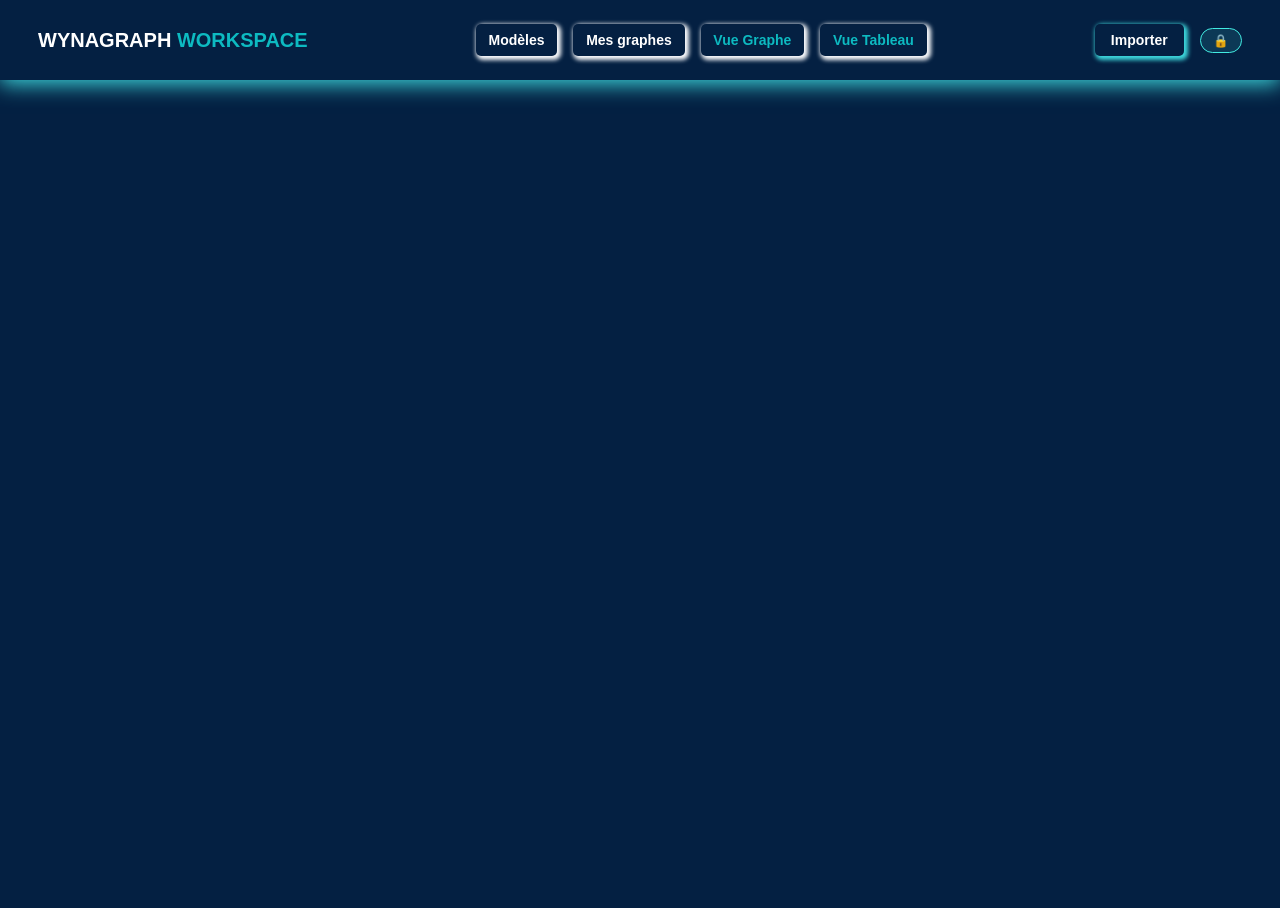
==== commit a0cbfa28: "Fix : Nav bar buttons Affichage/masquage boutons" ====
--- a/index.html
+++ b/index.html
@@ -28,27 +28,20 @@
             </button>
             <div class="nav-group" id="nav-links">
                 <a href="#categories" class=" btn btn-nav">Modèles</a>
-                <button id="btn-save-view" class=" btn btn-nav">Sauvegarder
-                </button>
                 <a href="#saved-views" class=" btn btn-nav">Mes graphes
                 </a>
                 <a href="#workspace"  id="#switch-view" class="btn btn-nav">
                 <span>Vue Graphe</span></a>
                 <a href="#table"  id="#switch-view" class="btn btn-nav">
-                <span>Vue Tableau</span></a>
-                
+                <span>Vue Tableau</span></a>                
             </div>
             <div class="nav-group" id="nav-actions">
+              <div id="nav-workspace-actions" style="display:none; align-items:center; gap:12px;">
+                <button id="btn-save-view" class=" btn btn-nav">Sauvegarder
+                </button>
+                <button class="btn btn-cta" id="btn-export-modal">Exporter</button>
+              </div>
                 <a href="#import"  class=" btn btn-cta">Importer</a>
-                <button class="btn btn-cyan btn-sm" id="btn-export-csv">
-                <i class="fa-solid fa-download"></i> export .csv)
-                </button>
-                <button class="btn btn-cyan btn-sm" onclick="exportGraphImage('png')">
-                  <i class="fa-solid fa-image"></i> export PNG
-                </button>
-                <button class="btn btn-cyan btn-sm" id="btn-export-json">
-                <i class="fa-solid fa-file-code"></i>export .json)
-                </button>
                 <span class="badge-local">🔒</span> 
             </div>            
         </nav>
@@ -57,7 +50,7 @@
     <main>
        <div id="page-container"> 
         <section id="welcome"> 
-            <h1 class="titre">Personal Inventory Dashboard</h1>
+            <h1 class="titre">Personal Inventory <span>Dashboard</span></h1>
             <h2 class="sous_titre">Build your personal inventory for clarity, organization, and growth</h2>
             <form class="welcome_form">
               <button type="button" class=" btn btn-cta" onclick= "window.location.href='#categories';">Get Started</button>
@@ -66,7 +59,7 @@
         <section id="categories"> 
             <div class="header_categories">
              <h2 class="titre">Sélectionnez un <span>Modèle</span></h2>
-             <p class="sous_titre">Cliquez sur un thème pour voir le graphe associé.</p>
+             <p class="sous_titre">Cliquez sur un thème pour voir le graphe associé</p>
             </div>
             <div id="RG_categories">
              <div id="grid-preset-container" class="grid-container" ></div>
@@ -86,14 +79,19 @@
                 <p class="hint">Format attendu : Utiliser le modèle CSV fourni</p>
             </div>
         </section> 
+        
         <section id="workspace"> 
-
-     
+              
             <div class="panel-left" id="panel-left">
+              
               <button id="toggle-panel-btn" class="btn btn-cyan btn-sm">
               <i class="fa-solid fa-bars-staggered"></i> Masquer le panneau
               </button>
-              <div class="panel">
+                   
+              <div class="panel">
+                <div class="sous_titre">
+              <h3 id="current-template-title"></h3>
+              </div> 
                 <h4>Recherche globale</h4>
                 <div class="search-wrapper">
                   <input type="text" id="search-global" class="form-control" 
@@ -170,8 +168,11 @@
                 </button>
               </div>     
               </div>
-          
-            <div id="graph-container"></div>          
+             
+              
+            <div id="graph-container">
+              
+            </div>          
         </section>
           
           
@@ -200,6 +201,21 @@
                         <a href="#categories" class="btn btn-cta" id="btn-return-trigger">Retour à la démo</a>
                     </div>
                 </dialog> 
+
+                <dialog id="export-modal" class="modal-overlay">
+                  <div class="modal-content panel-glass" style="align-items: center" width="100%">
+                    <h3>Exporter le graphe</h3>
+                    <p>Choisissez le format d'export souhaité.</p>
+                
+                    <button class="btn btn-cta" id="btn-export-csv">Format .csv
+                    </button>
+                    <button class="btn btn-cta" id="btn-export-json">Format .json
+                    </button>
+                    <button class="btn btn-cta" id="btn-export-png">Format .png
+                    </button>
+                    <button id="btn-close-export" style="background:none">Annuler</button>
+                  </div>
+                </dialog>
                 <!-- Overlay drawer mobile -->
                 <div class="drawer-overlay" id="drawer-overlay"></div>
 
--- a/styles.css
+++ b/styles.css
@@ -161,7 +161,7 @@
     .sidebar-edit-input:focus { border-color: var(--color_cyan); outline: none; }
     textarea.sidebar-edit-input { resize: vertical; min-height: 90px; }
     .prop-label { font-size: .72rem; color: var(--color_muted); display: block; margin-bottom: 5px; text-transform: uppercase; letter-spacing: .05em; }
-
+    
   
 .property-badge { 
   background: rgba(255,255,255,0.05); 
@@ -344,6 +344,7 @@
       backdrop-filter: blur(8px);
       transition: transform 0.25s, border-color 0.25s, box-shadow 0.25s;
       box-sizing: border-box;
+      font-family: var(--font_default);
     }
     .tile-card:hover { transform: translateY(-4px); border-color: var(--color_cyan); box-shadow: var(--glow_cyan); }
     .tile-icon { font-size: 2.2rem; color: var(--color_cyan); margin-bottom: 8px; }
@@ -390,7 +391,7 @@
       position: fixed; 
       top: 0; 
       left: 0; 
-      width: 90%; 
+      width: 100%; 
     
       height: 100%;
       background: rgba(2, 11, 22, 0.85); 
@@ -1069,4 +1070,31 @@
     font-size: 11px;
     padding: 5px 8px;
   }
+  /* Barre de titre du graphe actif */
+#graph-title-bar {
+  position: absolute;
+  top: 12px;
+  left: 50%;
+  transform: translateX(-50%);
+  z-index: 10;
+  pointer-events: none;
+}
+ 
+#current-template-title {
+  background: rgba(20, 42, 69, 0.85);
+  border: 1px solid rgba(66, 235, 226, 0.3);
+  border-radius: 20px;
+  padding: 4px 16px;
+  color:rgb(230, 140, 22);
+  font-size: 0.82rem;
+  font-weight: 800;
+  letter-spacing: 0.05em;
+  backdrop-filter: blur(8px);
+  white-space: nowrap;
+}
+ 
+#current-template-title:empty {
+  display: none;
+}
+ 
 }
